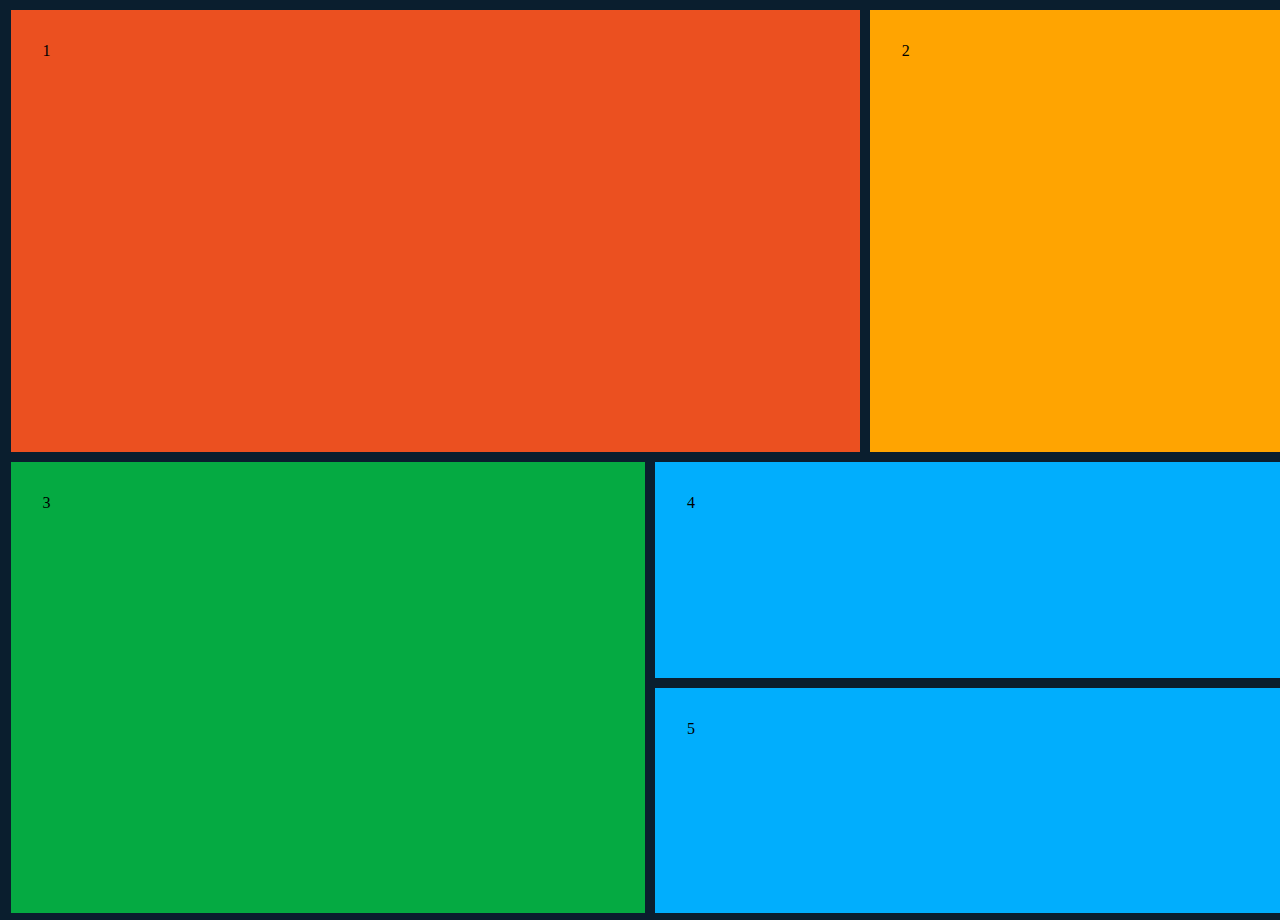
==== grid.html @ 2f585ab8 "Initial commit" ====
<!DOCTYPE html>
<html lang="en">
<head>
    <meta charset="UTF-8">
    <meta http-equiv="X-UA-Compatible" content="IE=edge">
    <meta name="viewport" content="width=device-width, initial-scale=1.0">
    <title>Grid-Layout</title>
    <link rel="stylesheet" href="grid.css">
</head>
<body>
    <main class="grid-container">
        <div class="item1">1</div>
        <div class="item2">2</div>
        <div class="item3">3</div>  
        <div class="item4">4</div>
        <div class="item5">5</div>
    </main>
</body>
</html>
---- grid.css ----
*{
    margin: 0;
    padding: 0;
}
body{
    background-color: rgb(95, 95, 95);
}
.grid-container {

    display: grid;
    grid-template-columns: 16% 16% 16% 16% 16% 16%;
    grid-template-rows: 24% 24% 24% 25%;
    gap: 10px;
    background-color: #0a1e2e;
    padding: 10px;
    width: 100vw;
    justify-content: center;
    height: 100vh;
   
    
  }

main div{
    padding: 2em;
}

.item1 {
    grid-column-start: 1;
    grid-column-end: 5;
    grid-row-start:1;
    grid-row-end:3;
    background-color: rgb(235,80,32);
  }
  .item2{
  grid-column-start: 5;
    grid-column-end: 7;
  grid-row-start:1;
    grid-row-end:3;
    background-color: rgb(255,164,1);
  }
  .item3{
      grid-column-start:1 ;
    grid-column-end: 4;
    grid-row-start:3;
    grid-row-end:5;
    background-color: rgb(5,170,66);
  }
  .item4{
      grid-column-start: 4;
        grid-column-end: 7;
        background-color: rgb(1,174,253);
  }
  .item5{
      grid-column-start: 4;
        grid-column-end: 7;
        background-color: rgb(1,174,253);
  }
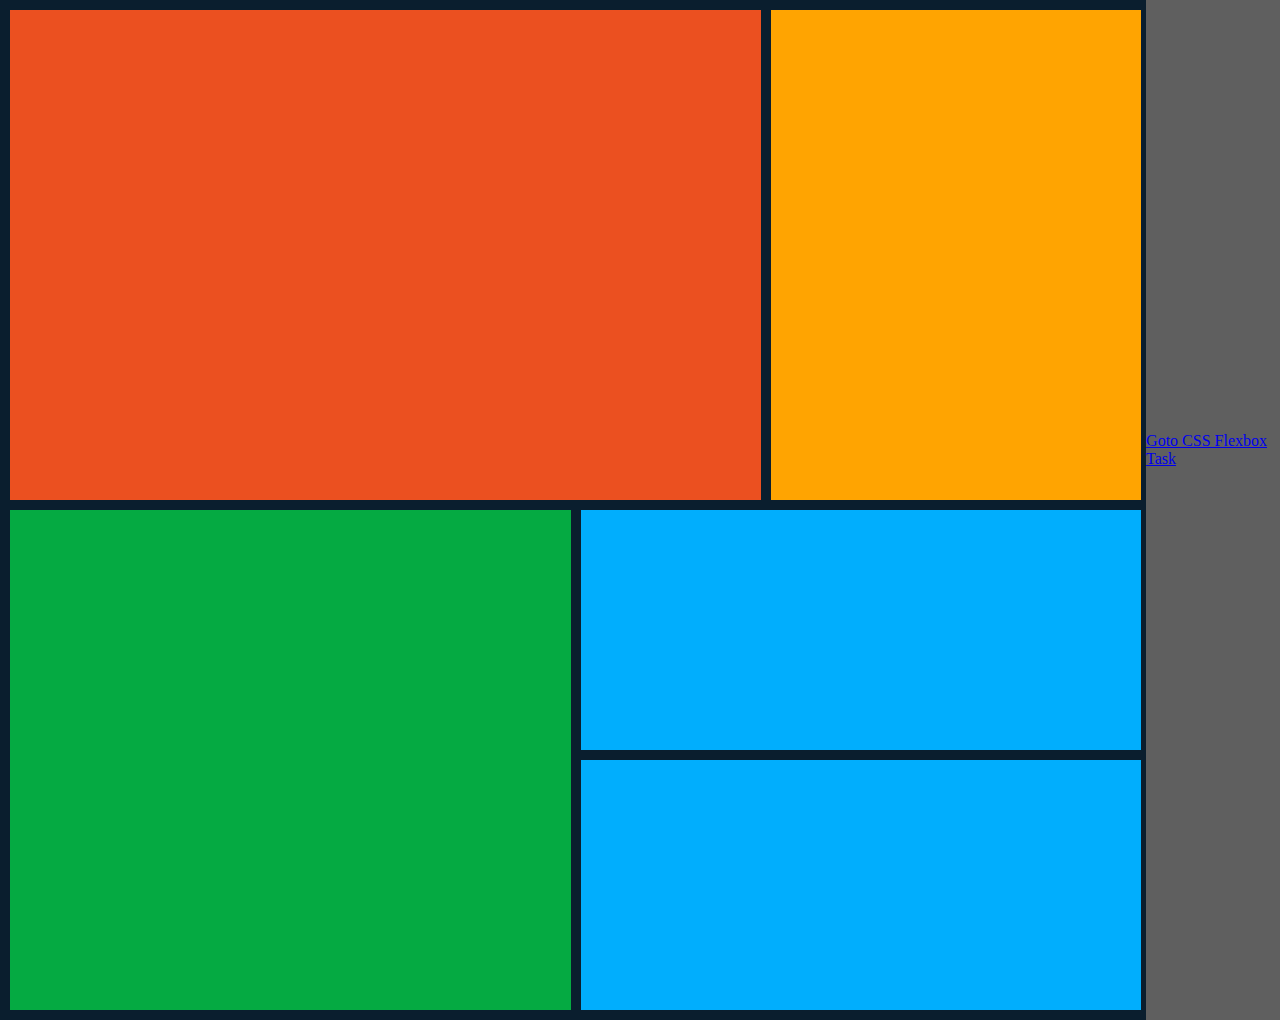
==== commit 4f4f9df3: "linked grid and flex page task together" ====
--- a/grid.html
+++ b/grid.html
@@ -1,19 +1,20 @@
-<!DOCTYPE html>
-<html lang="en">
-<head>
-    <meta charset="UTF-8">
-    <meta http-equiv="X-UA-Compatible" content="IE=edge">
-    <meta name="viewport" content="width=device-width, initial-scale=1.0">
-    <title>Grid-Layout</title>
-    <link rel="stylesheet" href="grid.css">
-</head>
-<body>
-    <main class="grid-container">
-        <div class="item1">1</div>
-        <div class="item2">2</div>
-        <div class="item3">3</div>  
-        <div class="item4">4</div>
-        <div class="item5">5</div>
-    </main>
-</body>
+<!DOCTYPE html>
+<html lang="en">
+<head>
+    <meta charset="UTF-8">
+    <meta http-equiv="X-UA-Compatible" content="IE=edge">
+    <meta name="viewport" content="width=device-width, initial-scale=1.0">
+    <title>Grid-Layout</title>
+    <link rel="stylesheet" href="grid.css">
+</head>
+<body>
+    <main class="grid-container">
+        <div class="item1"></div>
+        <div class="item2"></div>
+        <div class="item3"></div>  
+        <div class="item4"></div>
+        <div class="item5"></div>
+    </main>
+    <div> <a href="index.html" >Goto CSS Flexbox Task</a></div>
+</body>
 </html>--- a/grid.css
+++ b/grid.css
@@ -1,57 +1,60 @@
-*{
-    margin: 0;
-    padding: 0;
-}
-body{
-    background-color: rgb(95, 95, 95);
-}
-.grid-container {
-
-    display: grid;
-    grid-template-columns: 16% 16% 16% 16% 16% 16%;
-    grid-template-rows: 24% 24% 24% 25%;
-    gap: 10px;
-    background-color: #0a1e2e;
-    padding: 10px;
-    width: 100vw;
-    justify-content: center;
-    height: 100vh;
-   
-    
-  }
-
-main div{
-    padding: 2em;
-}
-
-.item1 {
-    grid-column-start: 1;
-    grid-column-end: 5;
-    grid-row-start:1;
-    grid-row-end:3;
-    background-color: rgb(235,80,32);
-  }
-  .item2{
-  grid-column-start: 5;
-    grid-column-end: 7;
-  grid-row-start:1;
-    grid-row-end:3;
-    background-color: rgb(255,164,1);
-  }
-  .item3{
-      grid-column-start:1 ;
-    grid-column-end: 4;
-    grid-row-start:3;
-    grid-row-end:5;
-    background-color: rgb(5,170,66);
-  }
-  .item4{
-      grid-column-start: 4;
-        grid-column-end: 7;
-        background-color: rgb(1,174,253);
-  }
-  .item5{
-      grid-column-start: 4;
-        grid-column-end: 7;
-        background-color: rgb(1,174,253);
+*{
+    margin: 0;
+    padding: 0;
+}
+body{
+    background-color: rgb(95, 95, 95);
+    display: flex;
+    place-items: center;
+    height: 100vh;
+}
+.grid-container {
+
+    display: grid;
+    grid-template-columns: 16% 16% 16% 16% 16% 16%;
+    grid-template-rows: 24% 24% 24% 25%;
+    gap: 10px;
+    background-color: #0a1e2e;
+    padding: 10px;
+    width: 1300px;
+    margin: auto;
+    height: 1000px;
+   
+    
+  }
+
+main div{
+    padding: 2em;
+}
+
+.item1 {
+    grid-column-start: 1;
+    grid-column-end: 5;
+    grid-row-start:1;
+    grid-row-end:3;
+    background-color: rgb(235,80,32);
+  }
+  .item2{
+  grid-column-start: 5;
+    grid-column-end: 7;
+  grid-row-start:1;
+    grid-row-end:3;
+    background-color: rgb(255,164,1);
+  }
+  .item3{
+      grid-column-start:1 ;
+    grid-column-end: 4;
+    grid-row-start:3;
+    grid-row-end:5;
+    background-color: rgb(5,170,66);
+  }
+  .item4{
+      grid-column-start: 4;
+        grid-column-end: 7;
+        background-color: rgb(1,174,253);
+  }
+  .item5{
+      grid-column-start: 4;
+        grid-column-end: 7;
+        background-color: rgb(1,174,253);
   }